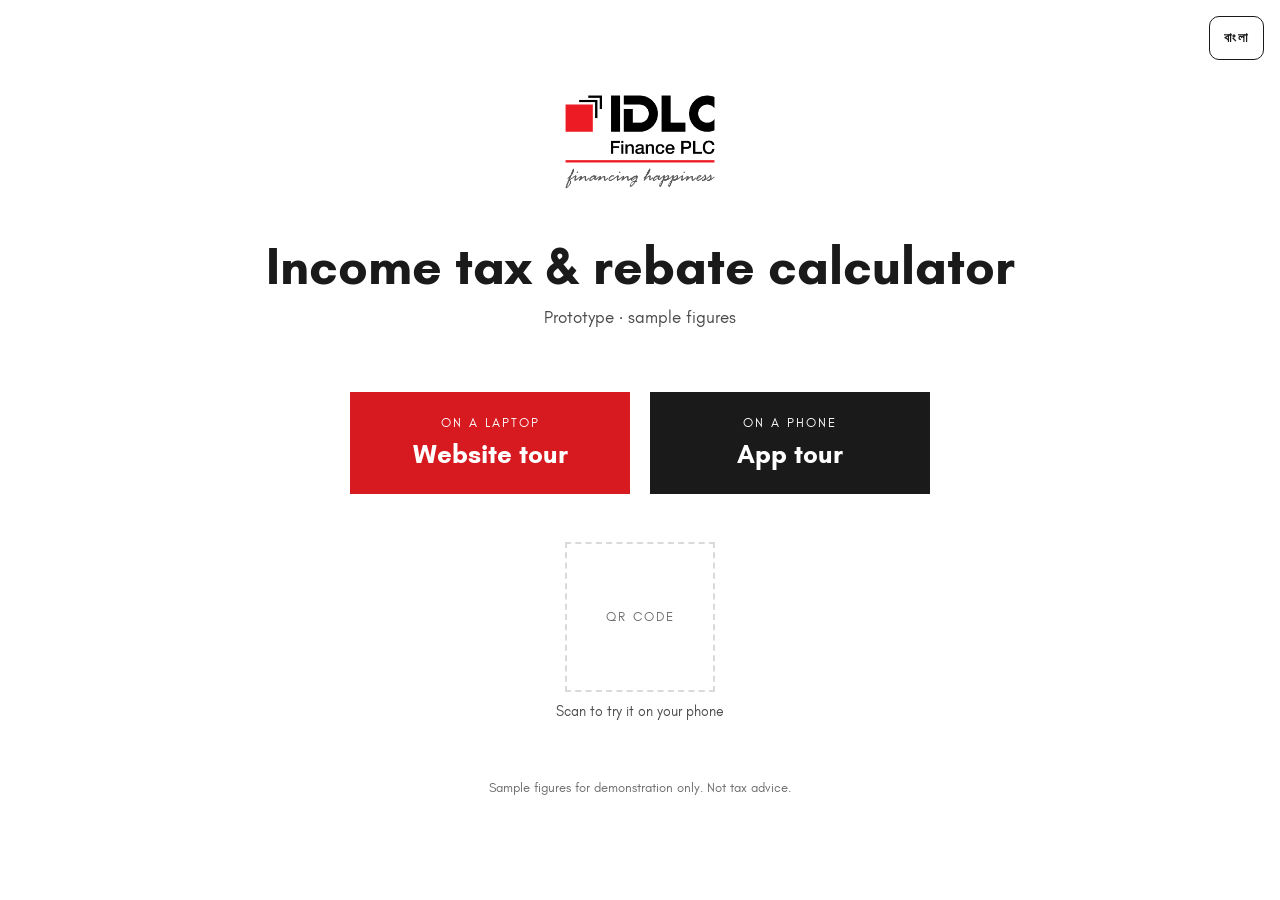
==== index.html @ ab3def99 "IDLC tax calculator prototype" ====
<!doctype html>
<html lang="en">
<head>
  <meta charset="utf-8">
  <meta name="viewport" content="width=device-width, initial-scale=1">
  <title data-i18n="s.title">Income tax &amp; rebate calculator</title>
  <link rel="manifest" href="manifest.webmanifest">
  <meta name="theme-color" content="#D71920">
  <link rel="icon" href="assets/icons/icon-192.png">
  <link rel="apple-touch-icon" href="assets/icons/icon-192.png">
  <link rel="stylesheet" href="css/tokens.css">
  <link rel="stylesheet" href="css/web.css">
</head>
<body>
  <main class="start">
    <button type="button" class="langbtn start__lang" data-lang-toggle data-i18n="c.switchTo">বাংলা</button>
    <img class="start__logo" src="assets/logo/idlc-logo-stacked.png" alt="IDLC financing happiness">
    <h1 data-i18n="s.title">Income tax &amp; rebate calculator</h1>
    <p class="start__line" data-i18n="s.line">Prototype · sample figures</p>

    <div class="start__btns">
      <a class="btn big big--red" href="web/quick.html"><small data-i18n="s.laptop">On a laptop</small><strong data-i18n="s.web">Website tour</strong></a>
      <a class="btn big big--ink" href="app/index.html"><small data-i18n="s.phone">On a phone</small><strong data-i18n="s.app">App tour</strong></a>
    </div>

    <div class="qr">
      <div class="qr__box" role="img" data-i18n="s.qrBox" data-i18n-attr="aria-label:s.qrBox">QR code</div>
      <span data-i18n="s.qr">Scan to try it on your phone</span>
    </div>

    <p class="foot" data-i18n="s.foot">Sample figures for demonstration only. Not tax advice.</p>
    <p class="draftnote" data-i18n="c.draft"></p>
  </main>

  <script src="js/strings.js"></script>
  <script src="js/i18n.js"></script>
  <script>
    IDLC_I18N.init();
    // Lets the site be installed and used offline (only when served over http/https)
    if ('serviceWorker' in navigator && /^https?:$/.test(location.protocol)) {
      navigator.serviceWorker.register('sw.js').catch(function () {});
    }
  </script>
</body>
</html>
---- css/tokens.css ----
/* tokens.css — fonts and colours shared by every page (see docs/DESIGN.md) */
@font-face { font-family: 'Glacial Indifference'; src: url(../assets/fonts/glacial-indifference-400.woff2) format('woff2'); font-weight: 400; font-display: swap; }
@font-face { font-family: 'Glacial Indifference'; src: url(../assets/fonts/glacial-indifference-700.woff2) format('woff2'); font-weight: 700; font-display: swap; }

:root {
  --red: #D71920;
  --ribbon: #ED1C24;
  --ribbon-dark: #A8161C;
  --ink: #1A1A1A;
  --grey-text: #4A4A4A;
  --grey-soft: #6B6B6B;
  --line: #E2E2E2;
  --line-soft: #EDEDED;
  --panel: #F4F3F1;
  --field: #DADADA;
  --link: #A3121A;
  --link-hover: #7A0D13;
  --font: 'Glacial Indifference', sans-serif;
}

* { box-sizing: border-box; }
html { -webkit-text-size-adjust: 100%; }
body { margin: 0; background: #fff; color: var(--ink); font-family: var(--font); font-size: 16px; line-height: 1.4; }
a { color: var(--link); }
a:hover { color: var(--link-hover); }
:focus-visible { outline: 3px solid var(--ink); outline-offset: 2px; }
[hidden] { display: none !important; }

/* Bangla: Glacial Indifference has no Bangla letters, so the system Bangla font takes over.
   Letter-spacing would break Bangla joined letters, so it is switched off. */
html[lang="bn"] body, html[lang="bn"] button, html[lang="bn"] input, html[lang="bn"] select {
  font-family: 'Glacial Indifference', 'Nirmala UI', 'Noto Sans Bengali', 'Vrinda', sans-serif;
}
html[lang="bn"] * { letter-spacing: 0 !important; }

/* "Draft Bangla — needs review" line; empty (and hidden) in English */
.draftnote { margin: 12px 20px; padding: 8px 12px; background: #FFF4CC; border: 1px solid #E6D27A; color: #4A3B00; font-size: 13px; text-align: center; }
.draftnote:empty { display: none; }
---- css/web.css ----
/* web.css — website pages (start page, Quick saver, Full calculator) */

/* ---------- buttons, chips, fields ---------- */
.btn { font: inherit; font-weight: 700; font-size: 16px; min-height: 46px; padding: 12px 26px; border: 0; cursor: pointer; text-decoration: none; display: inline-flex; align-items: center; justify-content: center; }
.btn--red { background: var(--red); color: #fff; }
.btn--red:hover { background: #B8131A; color: #fff; }
.btn--grey { background: #EDEDED; color: var(--ink); }
.btn--grey:hover { background: #E0E0E0; color: var(--ink); }

.chip { font: inherit; font-size: 15px; min-height: 44px; padding: 9px 16px; border: 1px solid var(--field); background: #fff; color: var(--ink); cursor: pointer; }
.chip:hover { border-color: var(--ink); }
.chip[aria-pressed="true"] { background: var(--ink); border-color: var(--ink); color: #fff; }
.chip[aria-disabled="true"] { background: #F2F2F2; color: var(--grey-soft); border-color: var(--line); cursor: not-allowed; text-decoration: line-through; }

.field { display: flex; flex-direction: column; gap: 10px; font-size: 13px; letter-spacing: 2px; text-transform: uppercase; }
.field input, .field select, .input { font: inherit; font-size: 17px; letter-spacing: 0; text-transform: none; height: 46px; padding: 0 14px; border: 1px solid var(--field); background: #fff; color: var(--ink); border-radius: 0; width: 100%; }
.field input:hover, .field select:hover, .input:hover { border-color: var(--ink); }
.check { display: flex; align-items: center; gap: 10px; font-size: 15px; min-height: 44px; }
.check input { width: 20px; height: 20px; accent-color: var(--red); margin: 0; }
.kicker { font-size: 13px; letter-spacing: 2px; text-transform: uppercase; color: var(--grey-soft); }

/* ⓘ explainer button (44px tap area via the ::after) */
.info { position: relative; display: inline-flex; align-items: center; justify-content: center; width: 22px; height: 22px; margin-left: 6px; border: 1.5px solid var(--grey-text); border-radius: 50%; background: #fff; color: var(--grey-text); font: italic 700 13px/1 Georgia, serif; letter-spacing: 0; text-transform: none; cursor: pointer; vertical-align: middle; padding: 0; }
.info::after { content: ''; position: absolute; inset: -11px; }
.info:hover, .info[aria-expanded="true"] { background: var(--ink); border-color: var(--ink); color: #fff; }

.pop { position: absolute; z-index: 50; background: #fff; border: 1px solid var(--ink); box-shadow: 0 8px 28px rgba(0,0,0,.14); padding: 18px 20px 16px; font-size: 15px; line-height: 1.5; color: var(--grey-text); }
.pop h3 { margin: 0 28px 8px 0; font-size: 19px; color: var(--ink); }
.pop p { margin: 0 0 10px; }
.pop b { display: inline-block; font-size: 12px; letter-spacing: 2px; text-transform: uppercase; color: var(--ink); margin-bottom: 2px; }
.pop__close { position: absolute; top: 4px; right: 4px; width: 44px; height: 44px; border: 0; background: none; font-size: 26px; line-height: 1; cursor: pointer; color: var(--ink); }

/* ---------- mode switch ---------- */
.ms { display: grid; grid-template-columns: repeat(2, minmax(0, 1fr)); gap: 4px; padding: 4px; border: 1.5px solid var(--ink); border-radius: 16px; background: #fff; }
.ms__opt { display: flex; flex-direction: column; gap: 4px; padding: 11px 14px; border-radius: 12px; text-decoration: none; background: #fff; color: var(--grey-text); min-height: 44px; }
.ms__name { font-size: 11px; letter-spacing: 2px; color: var(--grey-soft); }
.ms__q { font-size: 15px; line-height: 1.25; }
a.ms__opt:hover { background: var(--panel); }
.ms__opt.is-active { background: var(--ink); color: #fff; }
.ms__opt.is-active .ms__name { color: #fff; }
.ms__opt.is-active .ms__q { font-weight: 700; }

.langbtn { font: inherit; font-size: 13px; letter-spacing: 1.5px; font-weight: 700; background: #fff; color: var(--ink); border: 1px solid var(--ink); border-radius: 10px; padding: 8px 14px; min-height: 44px; cursor: pointer; }
.langbtn:hover { background: var(--ink); color: #fff; }
.topnav { align-items: center; }

/* ---------- red ribbon ---------- */
.ribbon { position: relative; height: 150px; margin: 40px 40px 0; -webkit-print-color-adjust: exact; print-color-adjust: exact; }
.ribbon::before, .ribbon::after { content: ''; position: absolute; inset: 0; }
.ribbon::before { background: var(--ribbon-dark); clip-path: polygon(0 4%, 100% 0, 100% 100%, 0 100%); }
.ribbon::after { background: var(--ribbon); clip-path: polygon(0 4%, 50% 8%, 100% 12%, 100% 100%, 50% 92%, 0 88%); }
.ribbon__text { position: absolute; inset: 0; z-index: 1; display: flex; align-items: center; justify-content: center; flex-wrap: wrap; gap: 4px 20px; padding: 0 16px; text-align: center; color: #fff; font-weight: 700; }
.ribbon__label { font-size: 26px; letter-spacing: 2px; }
.ribbon--tax { height: 140px; margin-top: 56px; }
.ribbon--tax .ribbon__label { font-size: 20px; }
.ribbon__amount { font-size: 44px; }

/* ---------- Quick saver ---------- */
.split { display: flex; min-height: 780px; }
.panel { width: 470px; flex-shrink: 0; background: var(--panel); padding: 48px 56px; display: flex; flex-direction: column; }
.panel__logo { height: 28px; width: auto; align-self: flex-start; mix-blend-mode: multiply; }
.panel__head { margin-top: 90px; }
.panel h1 { margin: 10px 0 0; font-size: 46px; line-height: 1.1; }
.panel .ms { margin-top: 24px; }
.panel form { margin-top: 36px; display: flex; flex-direction: column; gap: 24px; }
.panel .btn { align-self: flex-start; }
.panel .kicker, .panel .field { color: var(--ink); }

.result { flex: 1; min-width: 0; padding: 48px 72px; display: flex; flex-direction: column; }
.topnav { display: flex; justify-content: flex-end; flex-wrap: wrap; gap: 8px 32px; font-size: 13px; letter-spacing: 1.5px; text-transform: uppercase; }
.topnav a { color: var(--ink); text-decoration: none; font-weight: 700; }
.result__body { margin-top: 110px; }
.result__kicker { font-size: 22px; font-weight: 700; letter-spacing: 2px; text-transform: uppercase; }
.bignum { font-size: 76px; font-weight: 700; letter-spacing: -1px; line-height: 1.1; margin-top: 6px; color: var(--red); }
.headline { font-size: 38px; font-weight: 700; line-height: 1.2; margin-top: 10px; max-width: 620px; }
.sub { margin-top: 10px; font-size: 16px; color: var(--grey-text); max-width: 560px; }
.pair { display: flex; flex-wrap: wrap; gap: 20px 56px; margin-top: 24px; padding-top: 20px; border-top: 1px solid var(--line); }
.pair__top { font-size: 15px; color: var(--grey-text); }
.pair__num { font-size: 30px; font-weight: 700; margin-top: 2px; }
.pair__note { font-size: 14px; color: var(--grey-soft); margin-top: 4px; }
.based { margin-top: 18px; font-size: 14px; color: var(--grey-soft); }
.ticks { list-style: none; margin: 30px 0 0; padding: 0; display: flex; flex-direction: column; gap: 14px; font-size: 16px; line-height: 1.5; max-width: 540px; }
.ticks li { display: flex; gap: 12px; }
.tick { width: 18px; height: 18px; border-radius: 50%; background: var(--red); display: inline-flex; align-items: center; justify-content: center; flex-shrink: 0; margin-top: 3px; }

.is-stale { opacity: .35; transition: opacity .15s; }
.products { display: grid; grid-template-columns: repeat(3, minmax(0, 1fr)); gap: 56px; padding: 56px 100px 0; }
.product { display: flex; flex-direction: column; align-items: center; gap: 14px; }
.product h3 { margin: 0; font-size: 19px; text-align: center; }
.callout { position: relative; border: 1px solid var(--line); padding: 20px 22px 20px 34px; font-size: 15px; color: var(--grey-text); line-height: 1.5; text-align: center; margin-top: 6px; width: 100%; }
.callout::before { content: ''; position: absolute; top: -8px; left: 50%; width: 14px; height: 14px; background: #fff; border-top: 1px solid var(--line); border-left: 1px solid var(--line); transform: translateX(-50%) rotate(45deg); }
.callout__n { position: absolute; left: -15px; top: 50%; transform: translateY(-50%); width: 30px; height: 30px; border-radius: 50%; background: var(--red); color: #fff; font-weight: 700; display: flex; align-items: center; justify-content: center; }
.center { display: flex; justify-content: center; margin-top: 44px; }
.foot { margin: 48px 40px 32px; padding-top: 16px; border-top: 1px solid var(--line-soft); font-size: 13px; color: var(--grey-soft); line-height: 1.6; text-align: center; }

/* ---------- Full calculator ---------- */
.topbar { padding: 28px 96px 0; display: flex; justify-content: space-between; align-items: center; gap: 20px; flex-wrap: wrap; }
.topbar .ms { width: 440px; max-width: 100%; }
.topbar img { height: 28px; width: auto; }
.topbar__right { display: flex; align-items: center; gap: 14px; flex-wrap: wrap; }
.story { padding: 64px 96px 0; }
.story h1 { margin: 0; font-size: 44px; line-height: 1.15; }
.story__sub { margin-top: 8px; font-size: 16px; color: var(--grey-text); }
.rows { margin-top: 40px; }
.row { display: flex; gap: 40px; padding: 22px 0; border-top: 1px solid var(--line-soft); align-items: center; }
.row:last-child { border-bottom: 1px solid var(--line-soft); }
/* #8A8A8A (sketch had #CFCFCF, 1.6:1) so the step numbers pass contrast for large text (3.4:1) */
.row__num { width: 80px; flex-shrink: 0; font-size: 48px; line-height: 1; color: #8A8A8A; font-weight: 700; }
.row:focus-within .row__num { color: var(--red); }
.row__label { flex: 1; font-size: 20px; }
.row__label small { font-size: 15px; }
.row__control { display: flex; flex-wrap: wrap; gap: 8px; justify-content: flex-end; align-items: center; }
.row__money { display: flex; flex-direction: column; align-items: flex-end; gap: 4px; }
.row__money .input { width: 240px; }
.row__hint { font-size: 13px; color: var(--grey-text); text-align: right; }
.linkbtn { font: inherit; font-size: inherit; border: 0; background: none; padding: 0; color: var(--link); text-decoration: underline; cursor: pointer; min-height: 44px; display: inline-flex; align-items: center; vertical-align: middle; }
.panel > a, .topbar > a { display: inline-flex; align-items: center; min-height: 44px; align-self: flex-start; }
.linkbtn:hover { color: var(--link-hover); }
.extra { margin: 0; padding: 18px 0 22px 120px; display: flex; flex-direction: column; gap: 14px; border-top: 1px solid var(--line-soft); background: #fff; }
.extra__chips { display: flex; flex-wrap: wrap; gap: 8px; }
.extra__fields { display: flex; flex-wrap: wrap; gap: 16px 24px; }
.extra .field { width: 240px; max-width: 100%; }
.extra .field--small { width: 150px; }
.invlist { display: flex; flex-direction: column; max-width: 720px; }
.invrow { display: grid; grid-template-columns: minmax(0, 1.3fr) 200px minmax(0, 1.2fr); gap: 12px 16px; align-items: center; padding: 6px 0; border-bottom: 1px solid var(--line-soft); font-size: 15px; }
.invrow .input { height: 44px; font-size: 16px; }
.invrow__cap { font-size: 13px; color: var(--grey-text); }
.invrow__cap.is-capped { color: var(--link); font-weight: 700; }
.invnote { font-size: 13px; color: var(--grey-text); margin-top: 8px; }

.receipt { padding: 48px 96px 0; display: flex; gap: 72px; }
.receipt__col { flex: 1; min-width: 0; display: flex; flex-direction: column; gap: 12px; font-size: 16px; }
.line { display: flex; justify-content: space-between; gap: 16px; }
.line > span:last-child { white-space: nowrap; }
.line--sum { font-weight: 700; border-top: 1px solid var(--line-soft); padding-top: 10px; }
.line--total { font-weight: 700; font-size: 18px; border-top: 1.5px solid var(--ink); padding-top: 10px; }
.line--zero { color: var(--grey-soft); }
.note { margin-top: 16px; background: var(--panel); padding: 20px; line-height: 1.5; }
.actions { padding: 40px 96px 0; display: flex; gap: 14px; flex-wrap: wrap; }
.print-only { display: none; }

/* ---------- callback dialog ---------- */
.dialog { border: 1px solid var(--ink); padding: 0; width: 460px; max-width: calc(100vw - 24px); font-family: var(--font); color: var(--ink); }
.dialog::backdrop { background: rgba(26,26,26,.5); }
.dialog__body { padding: 28px 28px 24px; display: flex; flex-direction: column; gap: 16px; }
.dialog h2 { margin: 0; font-size: 26px; }
.dialog p { margin: 0; color: var(--grey-text); line-height: 1.5; }
.dialog fieldset { border: 0; margin: 0; padding: 0; }
.dialog legend { padding: 0; margin-bottom: 6px; font-size: 13px; letter-spacing: 2px; text-transform: uppercase; }
.radios { display: flex; flex-wrap: wrap; gap: 4px 20px; }
.radios label { display: flex; align-items: center; gap: 8px; min-height: 44px; font-size: 15px; }
.radios input { width: 20px; height: 20px; accent-color: var(--red); margin: 0; }
.dialog__btns { display: flex; gap: 10px; flex-wrap: wrap; }
.error { color: var(--link); font-weight: 700; font-size: 14px; min-height: 0; }
.small { font-size: 13px; color: var(--grey-soft); }

/* ---------- start page ---------- */
.start__lang { position: absolute; top: 16px; right: 16px; }
.start { position: relative; min-height: 100vh; display: flex; flex-direction: column; align-items: center; justify-content: center; text-align: center; padding: 40px 20px 28px; }
.start__logo { height: 120px; width: auto; max-width: 70vw; object-fit: contain; }
.start h1 { margin: 36px 0 0; font-size: 52px; line-height: 1.1; }
.start__line { margin-top: 12px; font-size: 17px; color: var(--grey-text); }
.start__btns { margin-top: 44px; display: flex; flex-wrap: wrap; gap: 20px; justify-content: center; }
.big { min-width: 280px; padding: 22px 32px; text-align: left; display: flex; flex-direction: column; gap: 4px; text-decoration: none; }
.big small { font-size: 13px; letter-spacing: 2px; text-transform: uppercase; font-weight: 400; }
.big strong { font-size: 26px; }
.big--red { background: var(--red); color: #fff; }
.big--red:hover { background: #B8131A; color: #fff; }
.big--ink { background: var(--ink); color: #fff; }
.big--ink:hover { background: #000; color: #fff; }
.qr { margin-top: 48px; display: flex; flex-direction: column; align-items: center; gap: 10px; }
.qr__box { width: 150px; height: 150px; border: 2px dashed var(--field); display: flex; align-items: center; justify-content: center; color: var(--grey-soft); font-size: 13px; letter-spacing: 2px; text-transform: uppercase; }
.qr span { font-size: 14px; color: var(--grey-text); }
.start .foot { border: 0; margin-top: 40px; }

/* ---------- Full calculator: compact on laptops so the red tax ribbon shows on arrival ---------- */
@media (min-width: 981px) {
  .topbar { padding-top: 16px; }
  .story { padding-top: 20px; }
  .story h1 { font-size: 36px; }
  .story__sub { margin-top: 4px; font-size: 15px; }
  .rows { margin-top: 14px; }
  .row { padding: 8px 0; gap: 32px; }
  .row__num { font-size: 34px; width: 64px; }
  .row__label { font-size: 18px; }
  .row .chip { min-height: 44px; padding-top: 6px; padding-bottom: 6px; }
  .row__money { flex-direction: row; align-items: center; gap: 14px; }
  .row__money .input { order: 2; width: 220px; }
  .row__hint { order: 1; text-align: right; }
  .ribbon--tax { margin-top: 18px; height: 120px; }
  .ribbon--tax .ribbon__amount { font-size: 40px; }
}

/* ---------- narrow screens ---------- */
@media (max-width: 980px) {
  .split { flex-direction: column; min-height: 0; }
  .panel { width: auto; padding: 28px 20px 32px; }
  .panel__head { margin-top: 36px; }
  .panel h1 { font-size: 38px; }
  .result { padding: 28px 20px 40px; }
  .result__body { margin-top: 36px; }
  .bignum { font-size: 56px; }
  .headline { font-size: 30px; }
  .ribbon { margin: 32px 16px 0; height: 120px; }
  .ribbon__label { font-size: 20px; }
  .products { grid-template-columns: 1fr; gap: 44px; padding: 40px 28px 0; }
  .topbar { padding: 20px 20px 0; }
  .story { padding: 40px 20px 0; }
  .story h1 { font-size: 34px; }
  .row { flex-wrap: wrap; gap: 12px 16px; align-items: flex-start; }
  .row__num { width: auto; font-size: 34px; }
  .row__label { flex: 1 1 calc(100% - 70px); font-size: 18px; }
  .row__control, .row__money { flex: 1 1 100%; justify-content: flex-start; align-items: flex-start; }
  .row__hint { text-align: left; }
  .row__money .input { width: 100%; }
  .extra { padding-left: 0; }
  .invrow { grid-template-columns: 1fr; }
  .receipt { flex-direction: column; gap: 36px; padding: 40px 20px 0; }
  .actions { padding: 32px 20px 0; }
  .foot { margin: 40px 20px 28px; }
  .ribbon__amount { font-size: 36px; }
  .start h1 { font-size: 38px; }
}

/* ---------- print (Download PDF) ---------- */
@media print {
  @page { margin: 14mm; }
  .no-print, .topbar .ms, .actions, .rows, .extra, .pop, .dialog { display: none !important; }
  .print-only { display: block; }
  .story, .receipt, .topbar { padding-left: 0; padding-right: 0; }
  .story { padding-top: 16px; }
  .ribbon { margin-left: 0; margin-right: 0; }
  .receipt { gap: 32px; page-break-inside: avoid; }
  .note { border: 1px solid var(--line); }
  .printans { margin-top: 20px; font-size: 15px; display: grid; grid-template-columns: 220px 1fr; gap: 6px 16px; }
  .printans dt { color: var(--grey-text); }
  .printans dd { margin: 0; font-weight: 700; }
}
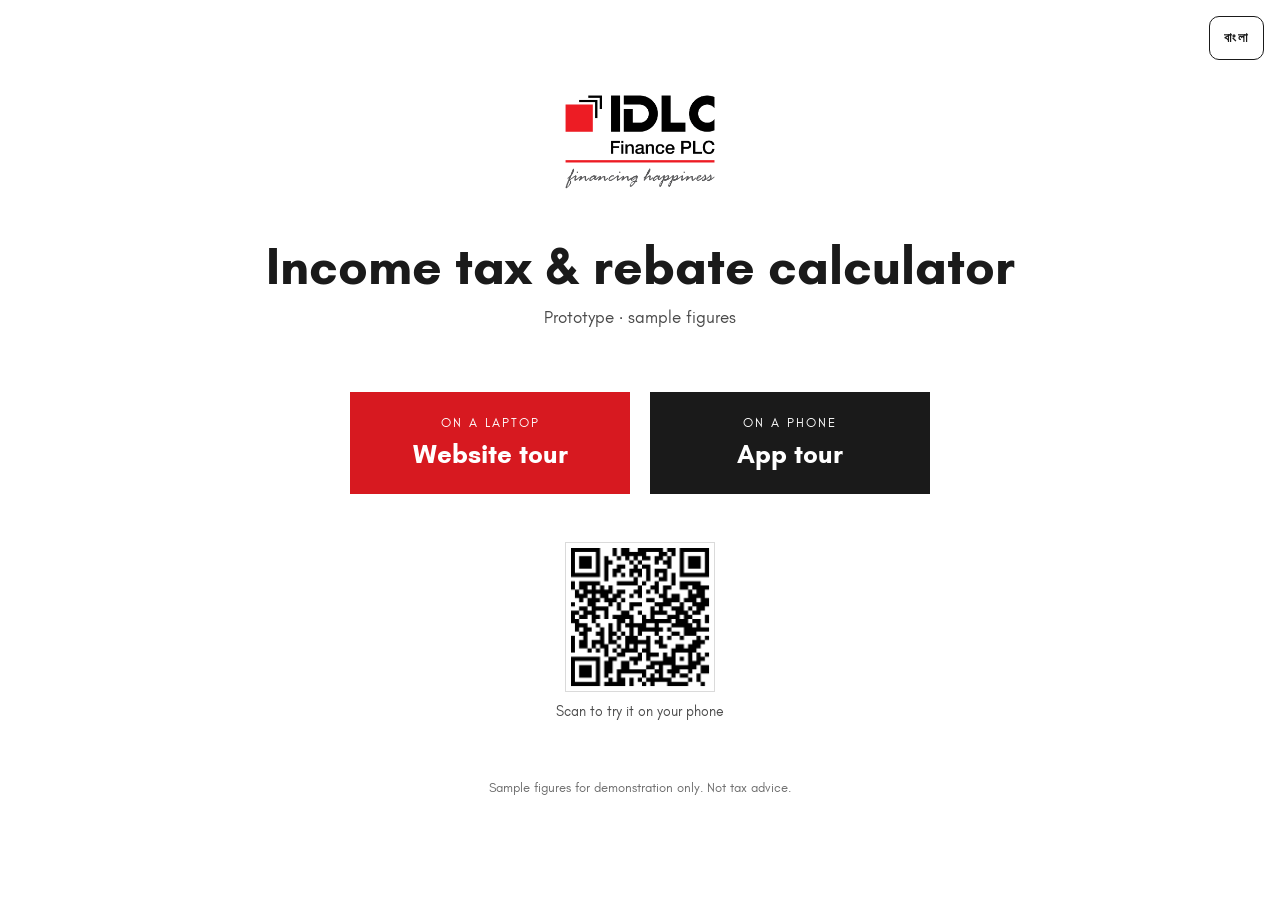
==== commit b07770db: "Add QR code, remove Finance Act line" ====
--- a/index.html
+++ b/index.html
@@ -24,7 +24,7 @@
     </div>
 
     <div class="qr">
-      <div class="qr__box" role="img" data-i18n="s.qrBox" data-i18n-attr="aria-label:s.qrBox">QR code</div>
+      <img class="qr__img" src="assets/qr.png" width="150" height="150" alt="QR code" data-i18n-attr="alt:s.qrBox">
       <span data-i18n="s.qr">Scan to try it on your phone</span>
     </div>
 
--- a/css/web.css
+++ b/css/web.css
@@ -170,6 +170,7 @@
 .big--ink:hover { background: #000; color: #fff; }
 .qr { margin-top: 48px; display: flex; flex-direction: column; align-items: center; gap: 10px; }
 .qr__box { width: 150px; height: 150px; border: 2px dashed var(--field); display: flex; align-items: center; justify-content: center; color: var(--grey-soft); font-size: 13px; letter-spacing: 2px; text-transform: uppercase; }
+.qr__img { width: 150px; height: 150px; display: block; border: 1px solid var(--field); }
 .qr span { font-size: 14px; color: var(--grey-text); }
 .start .foot { border: 0; margin-top: 40px; }
 
